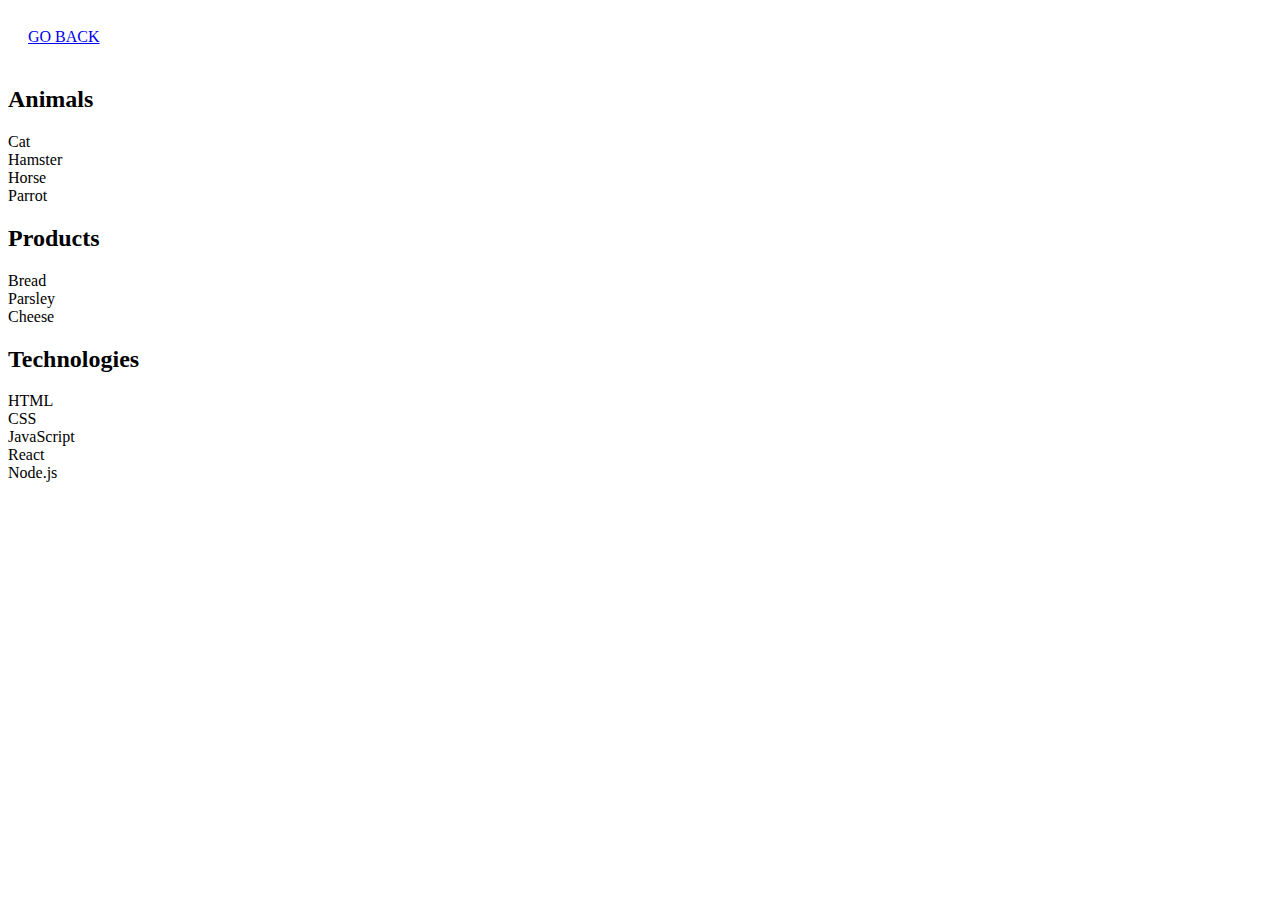
==== index-1.html @ 0cae623c "hw 7" ====
<!DOCTYPE html>
<html lang="en">
  <head>
    <meta charset="UTF-8" />
    <meta name="viewport" content="width=device-width, initial-scale=1.0" />
    <link rel="stylesheet" href="./style.css" />
    <title>TASK 1</title>
  </head>
  <body>
    <div class="go-back-link">
      <a href="./index.html">GO BACK</a>
    </div>

    <ul id="categories">
      <li class="item">
        <h2>Animals</h2>
        <ul>
          <li>Cat</li>
          <li>Hamster</li>
          <li>Horse</li>
          <li>Parrot</li>
        </ul>
      </li>
      <li class="item">
        <h2>Products</h2>
        <ul>
          <li>Bread</li>
          <li>Parsley</li>
          <li>Cheese</li>
        </ul>
      </li>
      <li class="item">
        <h2>Technologies</h2>
        <ul>
          <li>HTML</li>
          <li>CSS</li>
          <li>JavaScript</li>
          <li>React</li>
          <li>Node.js</li>
        </ul>
      </li>
    </ul>

    <script src="./js/task-1.js"></script>
  </body>
</html>
---- style.css ----
* {
  box-sizing: border-box;
}

ul,
ol {
  margin-top: 0;
  margin-bottom: 0;
  padding-left: 0;
  list-style-type: none;
}

.gallery {
  display: flex;
  flex-wrap: wrap;
  grid-area: 20px;
}

.link {
  display: flex;
  flex-wrap: wrap;
  width: 100px;
  row-gap: 20px;
  padding: 20px;
}

.go-back-link {
  padding: 20px;
}
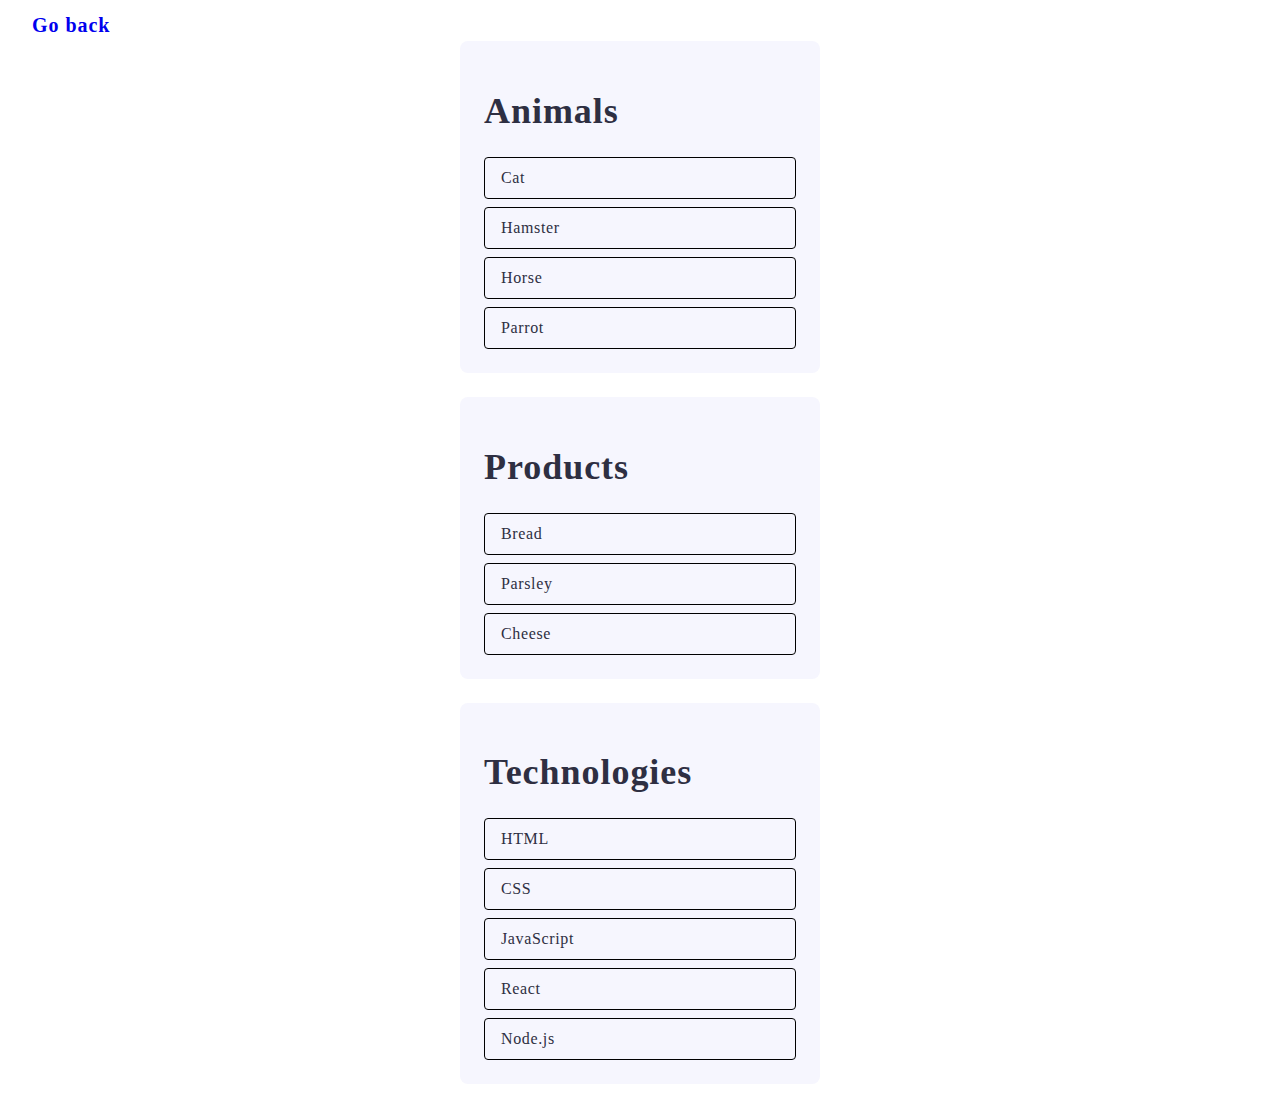
==== commit 00a971e2: "fix" ====
--- a/index-1.html
+++ b/index-1.html
@@ -3,18 +3,18 @@
   <head>
     <meta charset="UTF-8" />
     <meta name="viewport" content="width=device-width, initial-scale=1.0" />
-    <link rel="stylesheet" href="./style.css" />
+    <link rel="stylesheet" href="./css/style.css" />
     <title>TASK 1</title>
   </head>
   <body>
-    <div class="go-back-link">
-      <a href="./index.html">GO BACK</a>
+    <div>
+      <a href="./index.html" class="go-back-link">Go back</a>
     </div>
 
     <ul id="categories">
       <li class="item">
         <h2>Animals</h2>
-        <ul>
+        <ul class="categories-item-list">
           <li>Cat</li>
           <li>Hamster</li>
           <li>Horse</li>
@@ -23,7 +23,7 @@
       </li>
       <li class="item">
         <h2>Products</h2>
-        <ul>
+        <ul class="categories-item-list">
           <li>Bread</li>
           <li>Parsley</li>
           <li>Cheese</li>
@@ -31,7 +31,7 @@
       </li>
       <li class="item">
         <h2>Technologies</h2>
-        <ul>
+        <ul class="categories-item-list">
           <li>HTML</li>
           <li>CSS</li>
           <li>JavaScript</li>
--- a/css/style.css
+++ b/css/style.css
@@ -0,0 +1,86 @@
+* {
+  box-sizing: border-box;
+}
+
+ul,
+ol {
+  list-style-type: none;
+  margin-top: 0;
+  margin-bottom: 0;
+  padding-left: 0;
+}
+
+body {
+  color: #2e2f42;
+  font-family: Monc;
+  font-size: 24px;
+  font-style: normal;
+  font-weight: 600;
+  line-height: 32px; /* 133.333% */
+  letter-spacing: 0.96px;
+}
+
+.gallery {
+  display: flex;
+  flex-wrap: wrap;
+}
+
+#categories .item {
+  width: 360px;
+  border-radius: 8px;
+  background: #f6f6fe;
+  padding: 16px;
+  margin-bottom: 24px;
+  margin-left: auto;
+  margin-right: auto;
+  padding: 24px;
+}
+
+#categories .h2 {
+  color: #2e2f42;
+  font-family: Montserrat;
+  font-size: 24px;
+  font-style: normal;
+  font-weight: 600;
+  line-height: 1.33;
+  letter-spacing: 0.04em;
+}
+
+.categories-item-list {
+  color: #2e2f42;
+  font-family: Montserrat;
+  font-size: 16px;
+  font-style: normal;
+  font-weight: 400;
+  line-height: 1.5;
+  letter-spacing: 0.04em;
+  display: flex;
+  flex-direction: column;
+  gap: 8px;
+}
+
+.categories-item-list li {
+  border: 1px solid black;
+  padding-top: 8px;
+  padding-left: 16px;
+  padding-bottom: 8px;
+  border-radius: 4px;
+}
+
+.links {
+  display: flex;
+  flex-direction: column;
+  gap: 40px;
+  align-items: center;
+  font-size: 40px;
+}
+
+.link {
+  text-decoration: none;
+}
+
+.go-back-link {
+  text-decoration: none;
+  font-size: 20px;
+  padding: 24px;
+}
